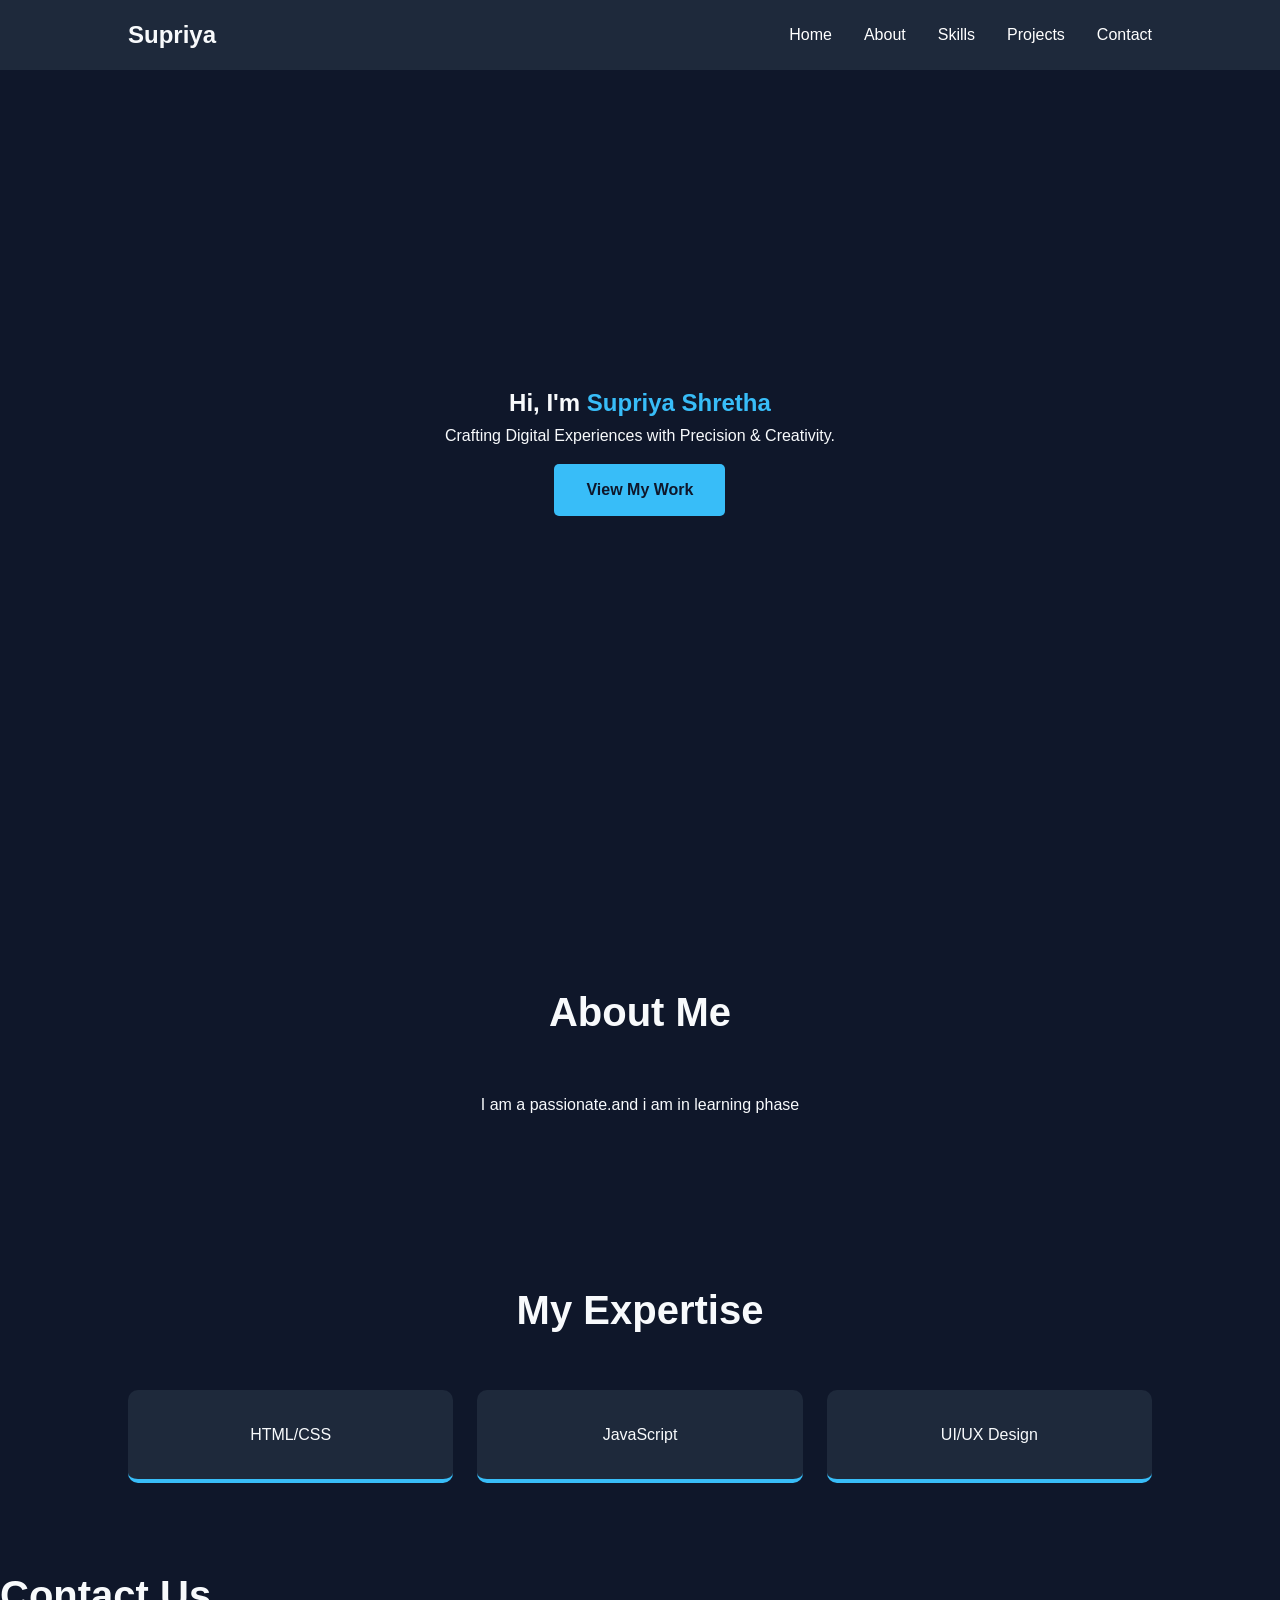
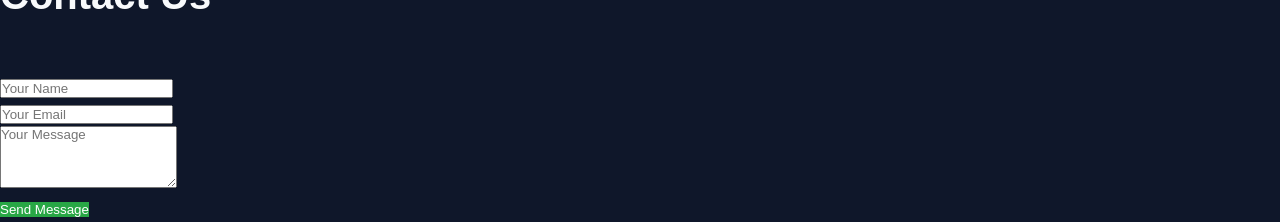
==== index.html @ 74fa644d "inital commit" ====
<!DOCTYPE html>
<html lang="en">
<head>
    <meta charset="UTF-8">
    <meta name="viewport" content="width=device-width, initial-scale=1.0">
    <title>Web Designer Portfolio</title>
    <link rel="stylesheet" href="style.css">
</head>
<body>
        <script src="index.js"></script>
    <nav class="navbar">
        <div class="logo">Supriya</span></div>
        <ul class="nav-links">
            <li><a href="#home">Home</a></li>
            <li><a href="#about">About</a></li>
            <li><a href="#skills">Skills</a></li>
            <li><a href="#projects">Projects</a></li>
            <li><a href="#contact">Contact</a></li>
        </ul>
    </nav>
    <section id="home" class="hero">
        <div class="hero-content">
            <h1>Hi, I'm <span>Supriya Shretha</span></h1>
            <p>Crafting Digital Experiences with Precision & Creativity.</p>
            <a href="#projects" class="btn">View My Work</a>
        </div>
    </section>

    <section id="about" class="about">
        <h2>About Me</h2>
        <div class="about-container">
            <div class="about-text">
                <p>I am a passionate.and i am in  learning phase </p>
            </div>
        </div>
    </section>

    <section id="skills" class="skills">
        <h2>My Expertise</h2>
        <div class="skills-grid">
            <div class="skill-card">HTML/CSS</div>
            <div class="skill-card">JavaScript</div>
            <div class="skill-card">UI/UX Design</div>
        </div>
    </section>
        <div class="contact-form">
    <h2>Contact Us</h2>
    <form id="contactForm" novalidate>
        <input type="text" id="name" placeholder="Your Name">
        <div id="nameError" class="error"></div>

        <input type="email" id="email" placeholder="Your Email">
        <div id="emailError" class="error"></div>

        <textarea id="message" placeholder="Your Message" rows="4"></textarea>
        <div id="messageError" class="error"></div>

        <button type="submit">Send Message</button>
    </form>
</div>

    </section>

    
</body>
</html
---- style.css ----
* {
    margin: 0;
    padding: 0;
    box-sizing: border-box;
    font-family: 'Segoe UI', Tahoma, Geneva, Verdana, sans-serif;
    scroll-behavior: smooth;
}

body {
    background-color: #0f172a;
    color: #f8fafc;
    line-height: 1.6;
}

/* Navbar */
.navbar {
    display: flex;
    justify-content: space-between;
    align-items: center;
    padding: 1rem 10%;
    background: #1e293b;
    position: fixed;
    width: 100%;
    z-index: 1000;
}

.logo { font-size: 1.5rem; font-weight: bold; }
.logo span { color: #38bdf8; }

.nav-links { display: flex; list-style: none; }
.nav-links li { margin-left: 2rem; }
.nav-links a { text-decoration: none; color: white; transition: 0.3s; }
.nav-links a:hover { color: #38bdf8; }

/* Hero Section */
.hero {
    height: 100vh;
    display: flex;
    justify-content: center;
    align-items: center;
    text-align: center;
    background: linear-gradient(rgba(15, 23, 42, 0.8), rgba(15, 23, 42, 0.8)), 
                url('https://images.unsplash.com/photo-1498050108023-c5249f4df085?auto=format&fit=crop&w=1400&q=80');
    background-size: cover;
}

.hero h1 span { color: #38bdf8; }
.btn {
    display: inline-block;
    padding: 0.8rem 2rem;
    background: #38bdf8;
    color: #0f172a;
    text-decoration: none;
    border-radius: 5px;
    margin-top: 1rem;
    font-weight: bold;
}

/* style.css */
#my-photo {
    width: 300px;
    height: auto;
    border-radius: 10px;
    box-shadow: 0 4px 8px rgba(0,0,0,0.2);
}
section { padding: 5rem 10%; text-align: center; }
h2 { margin-bottom: 3rem; font-size: 2.5rem; }


.skills-grid {
    display: grid;
    grid-template-columns: repeat(auto-fit, minmax(150px, 1fr));
    gap: 1.5rem;
}

.skill-card {
    background: #1e293b;
    padding: 2rem;
    border-radius: 10px;
    border-bottom: 4px solid #38bdf8;
}
.contact-form button {
        background: #28a745;
        color: white;
        border: none;
        cursor: pointer;
    }
    .contact-form button:hover {
        background: #218838;
    }
    .error {
        color: red;
        font-size: 12px;
    }
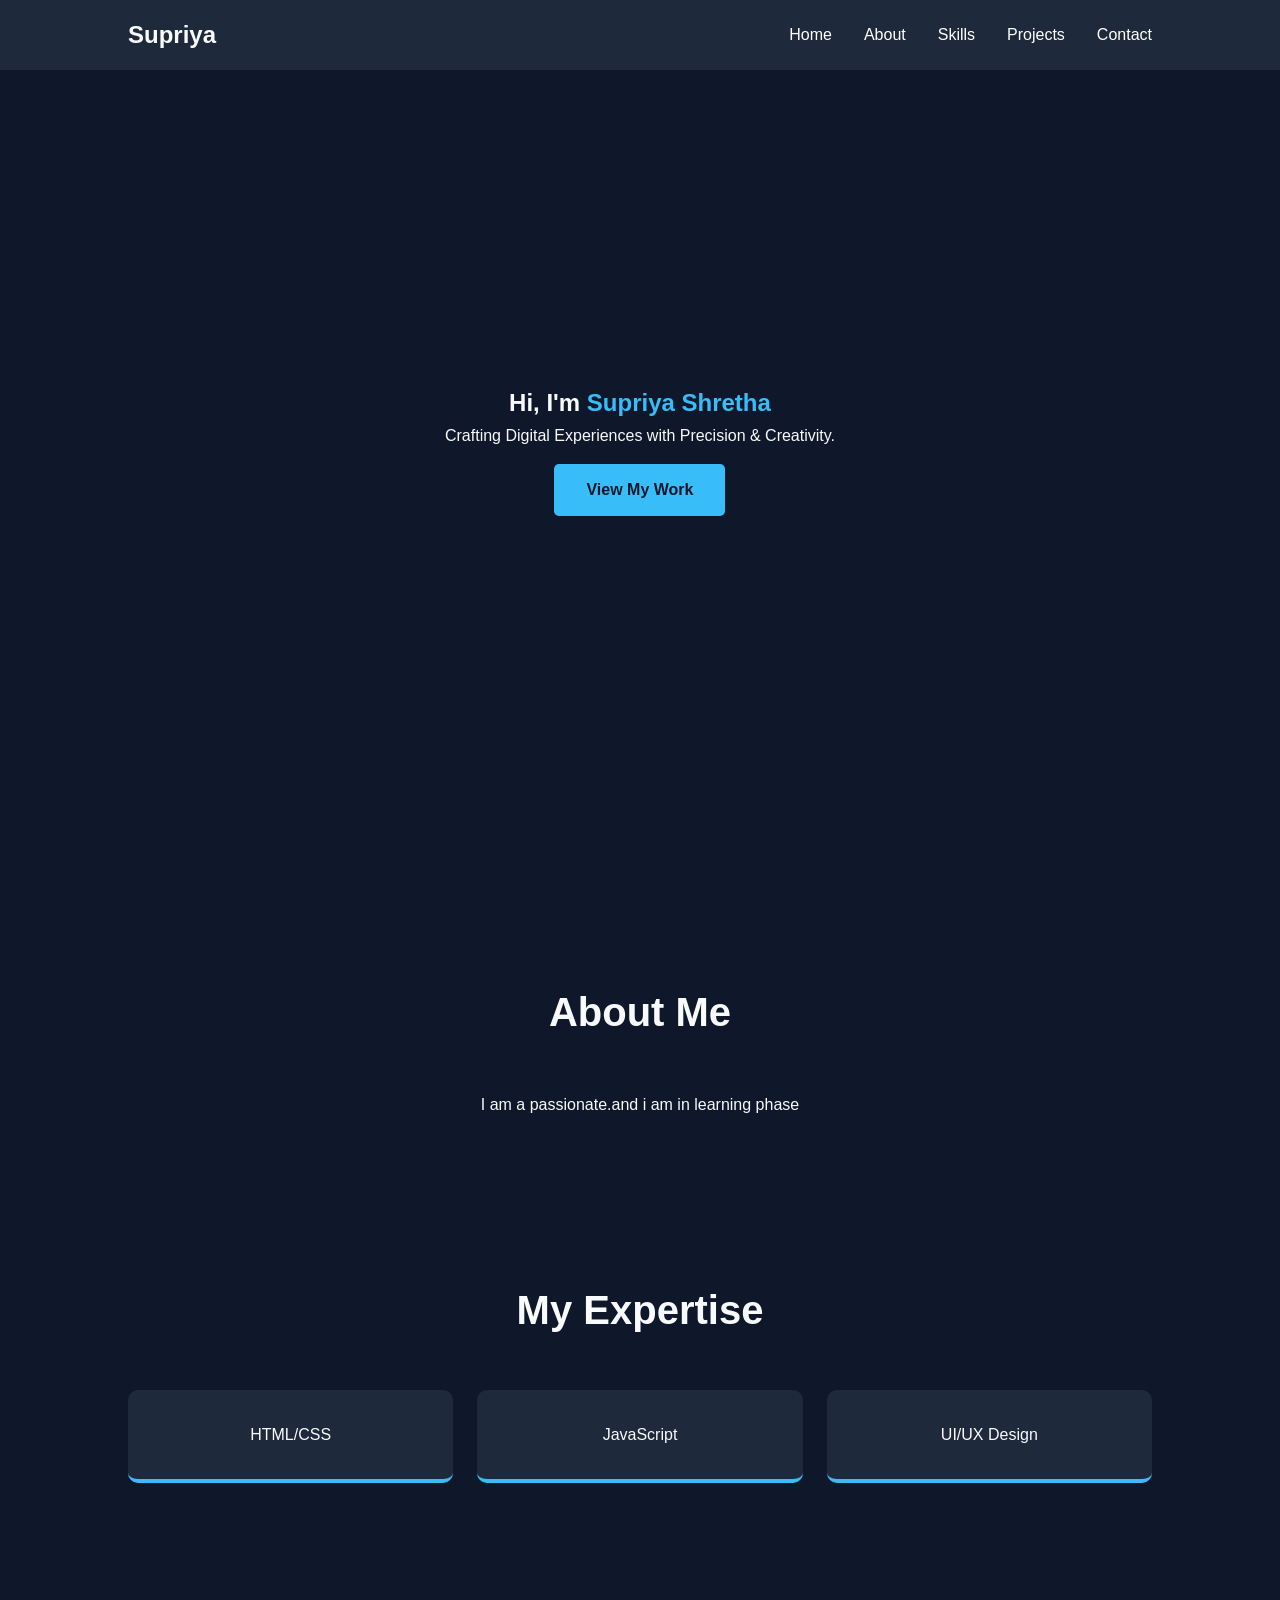
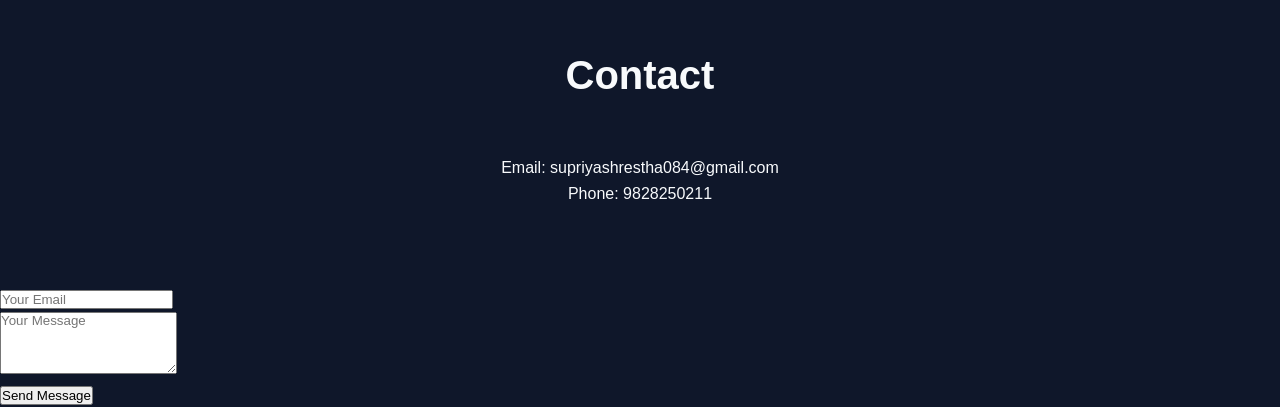
==== commit 56e008f0: "Update contact section with email and phone details Replaced the contact form with contact informati" ====
--- a/index.html
+++ b/index.html
@@ -43,13 +43,12 @@
             <div class="skill-card">UI/UX Design</div>
         </div>
     </section>
-        <div class="contact-form">
-    <h2>Contact Us</h2>
-    <form id="contactForm" novalidate>
-        <input type="text" id="name" placeholder="Your Name">
-        <div id="nameError" class="error"></div>
-
-        <input type="email" id="email" placeholder="Your Email">
+         <section id="contact">
+        <h2>Contact</h2>
+        <p>Email: supriyashrestha084@gmail.com</p>
+        <p>Phone: 9828250211</p>
+    </section>
+    <input type="email" id="email" placeholder="Your Email">
         <div id="emailError" class="error"></div>
 
         <textarea id="message" placeholder="Your Message" rows="4"></textarea>
@@ -63,4 +62,4 @@
 
     
 </body>
-</html+</html
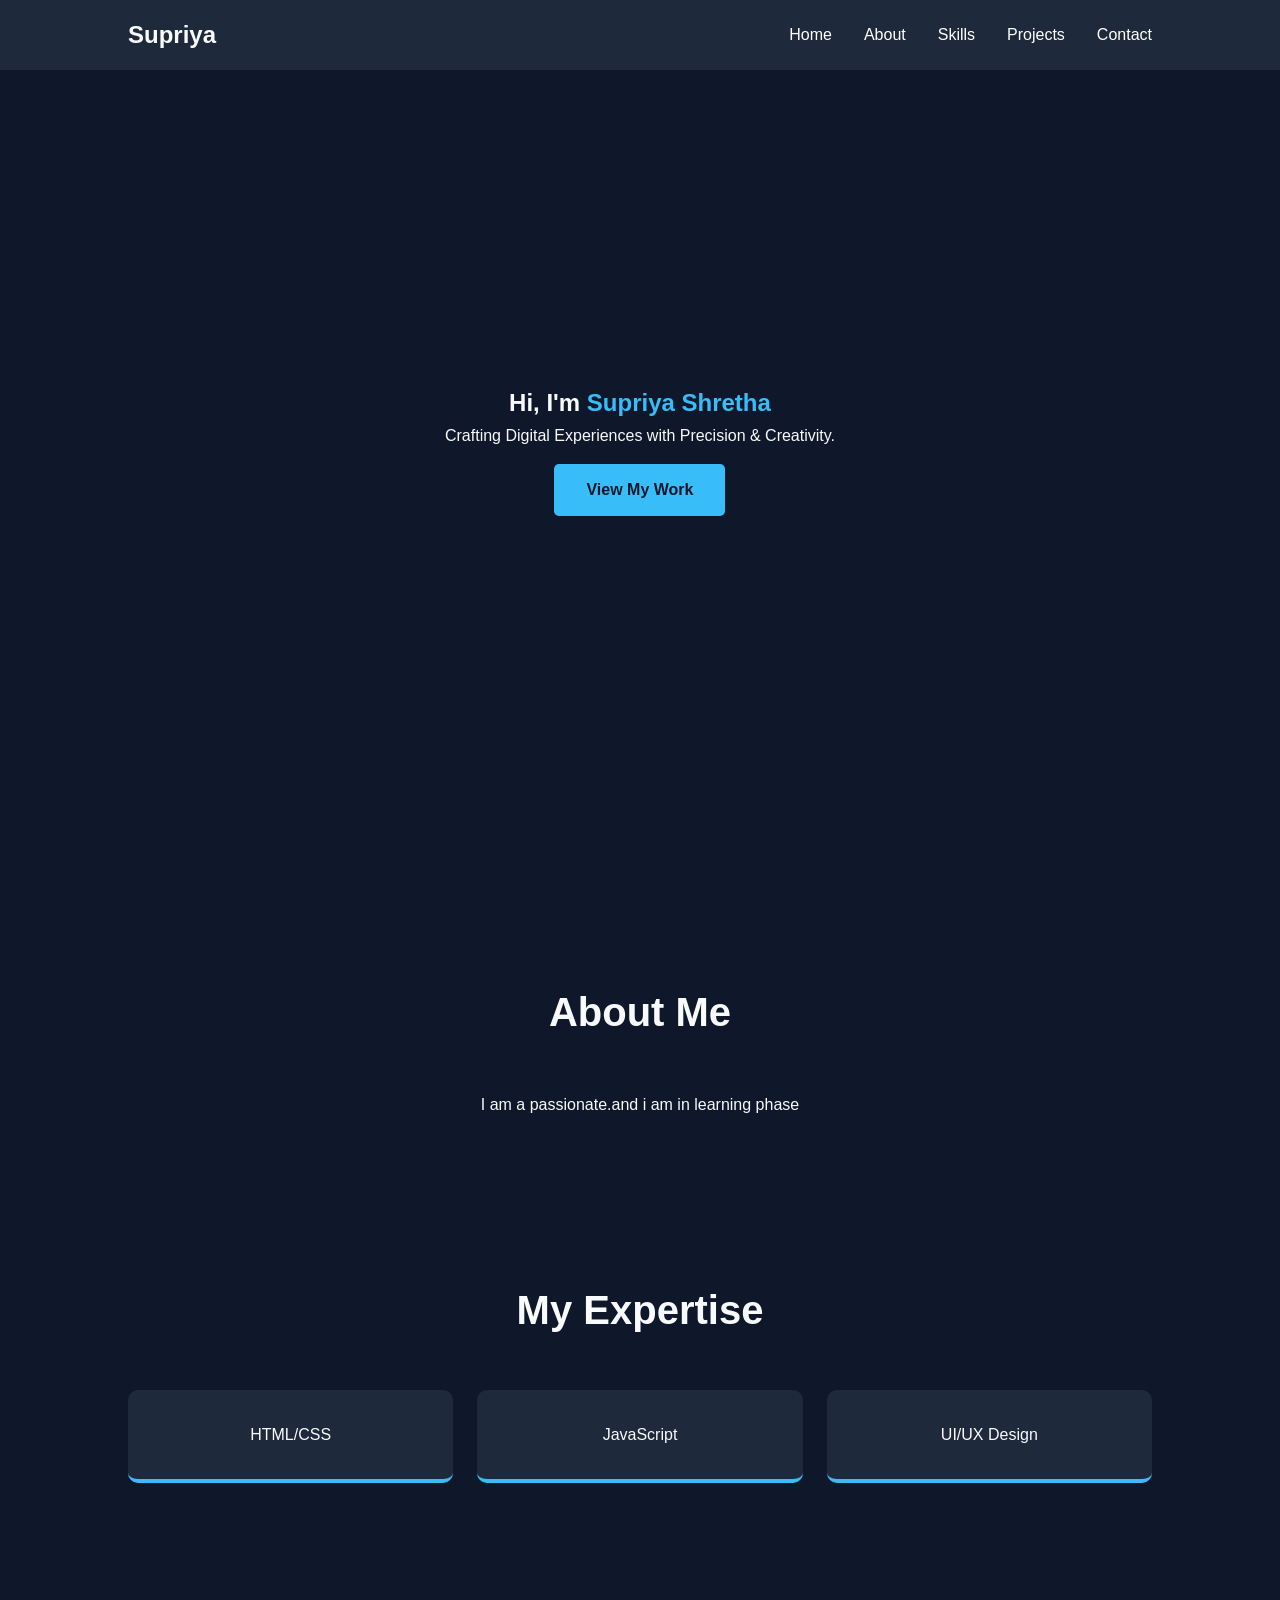
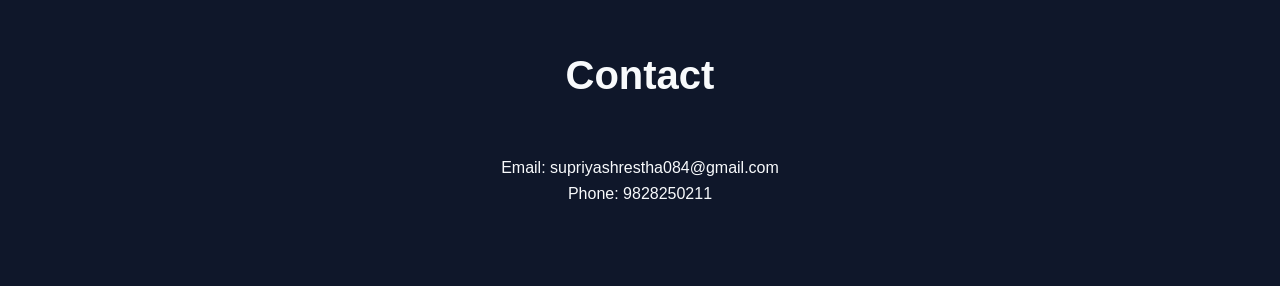
==== commit 4324a378: "Remove email and message input fields from contact section Removed email input and message textarea " ====
--- a/index.html
+++ b/index.html
@@ -47,18 +47,8 @@
         <h2>Contact</h2>
         <p>Email: supriyashrestha084@gmail.com</p>
         <p>Phone: 9828250211</p>
-    </section>
-    <input type="email" id="email" placeholder="Your Email">
-        <div id="emailError" class="error"></div>
-
-        <textarea id="message" placeholder="Your Message" rows="4"></textarea>
-        <div id="messageError" class="error"></div>
-
-        <button type="submit">Send Message</button>
-    </form>
-</div>
-
-    </section>
+         </section >
+  </section>
 
     
 </body>
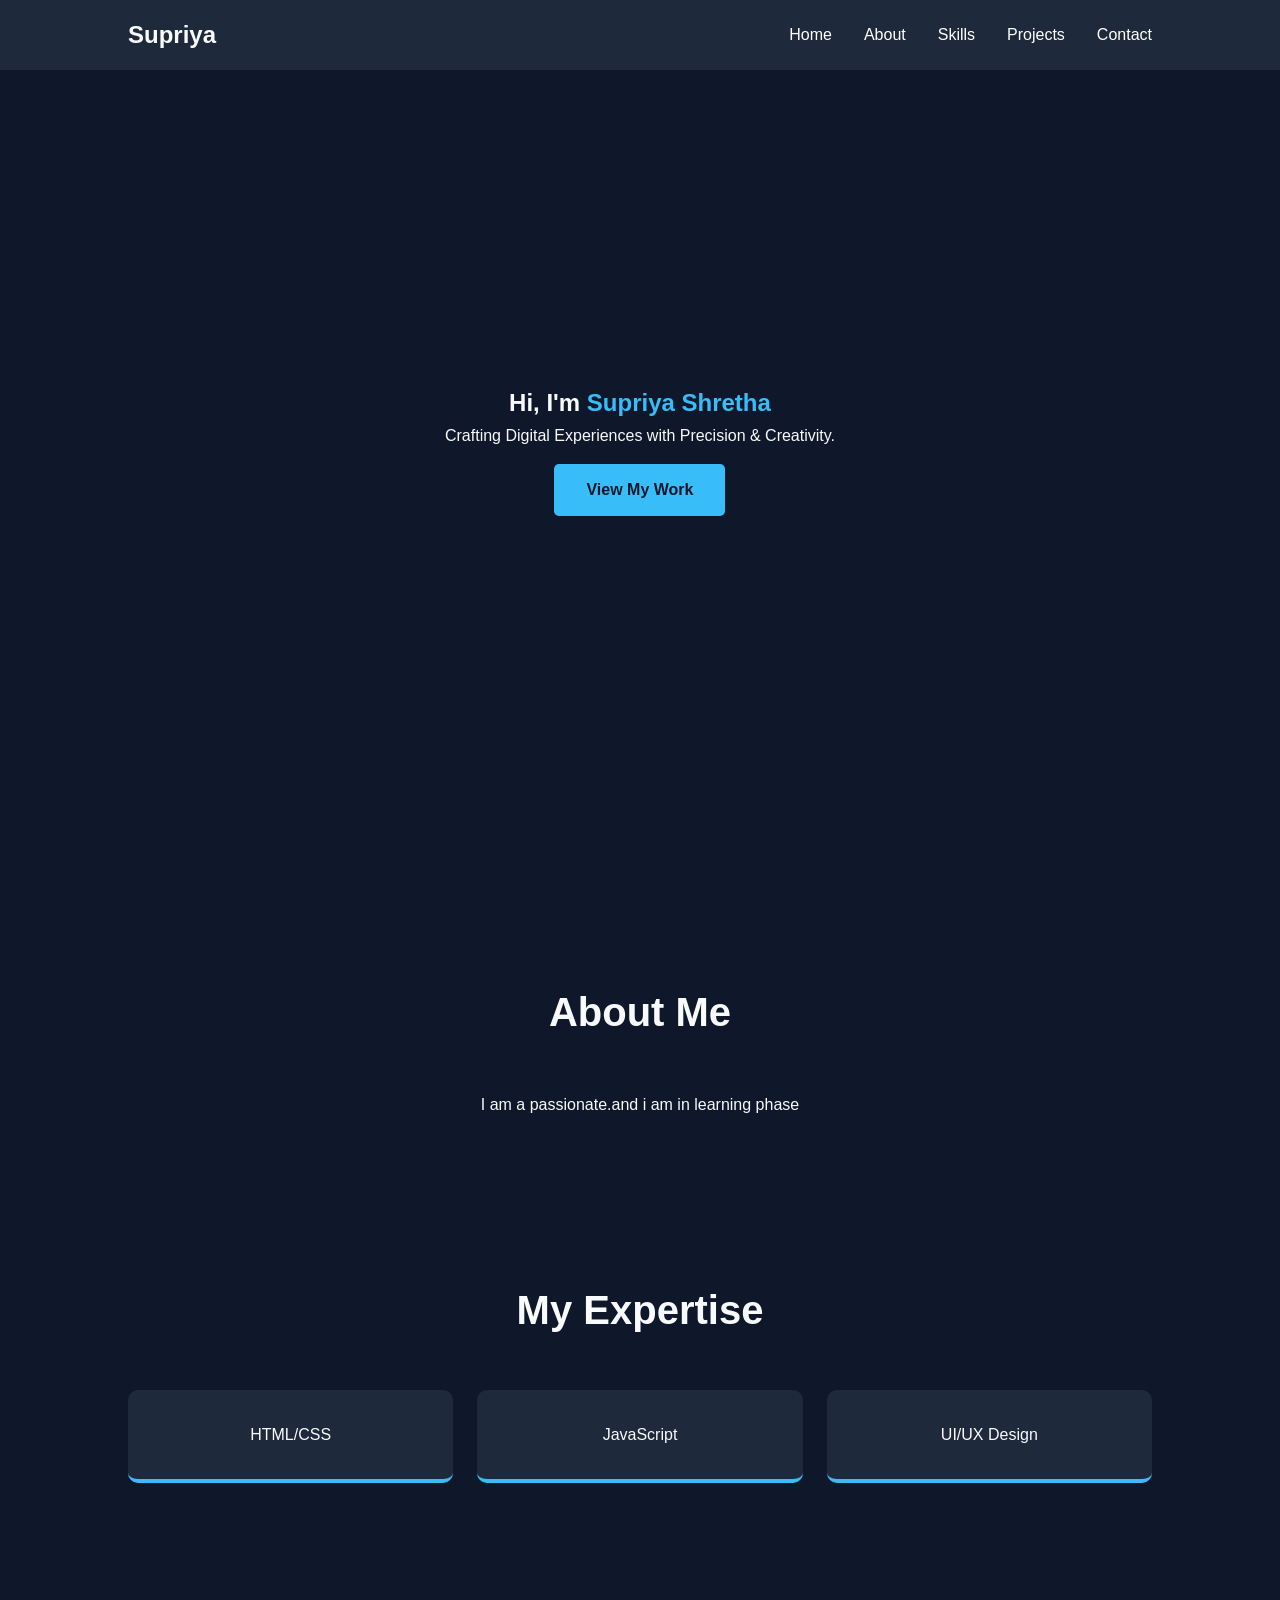
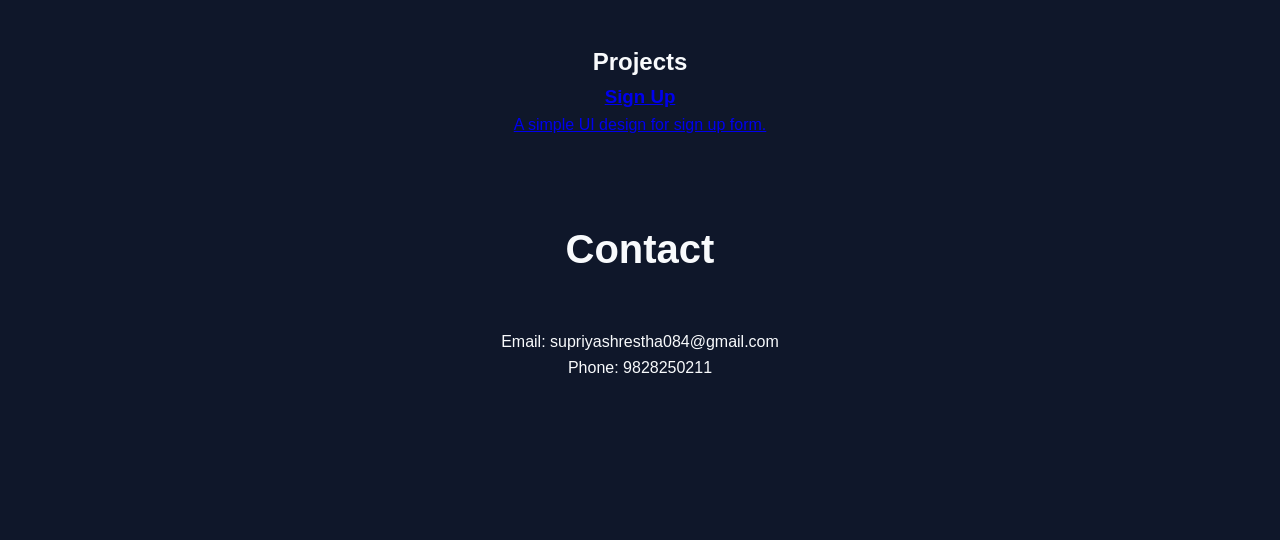
==== commit db1a4fe7: "Add projects section to index.html Added a new projects section with a project link and description." ====
--- a/index.html
+++ b/index.html
@@ -43,13 +43,21 @@
             <div class="skill-card">UI/UX Design</div>
         </div>
     </section>
+    <section id="projects">
+      <h1>Projects</h1>
+        
+            <a href="https://www.figma.com/design/uMS1ftDqUrAB4HnRW6ZEa4/Untitled?node-id=7-10&p=f&t=zxRRzwx81Z1mM7Qp-0">
+      <div class="img-placeholder"></div>
+      <h3>Sign Up</h3>
+      <p>A simple UI design for sign up form.</p>
+      </a>
+        </div>
+        
          <section id="contact">
         <h2>Contact</h2>
         <p>Email: supriyashrestha084@gmail.com</p>
         <p>Phone: 9828250211</p>
          </section >
-  </section>
-
-    
+  </section> 
 </body>
 </html
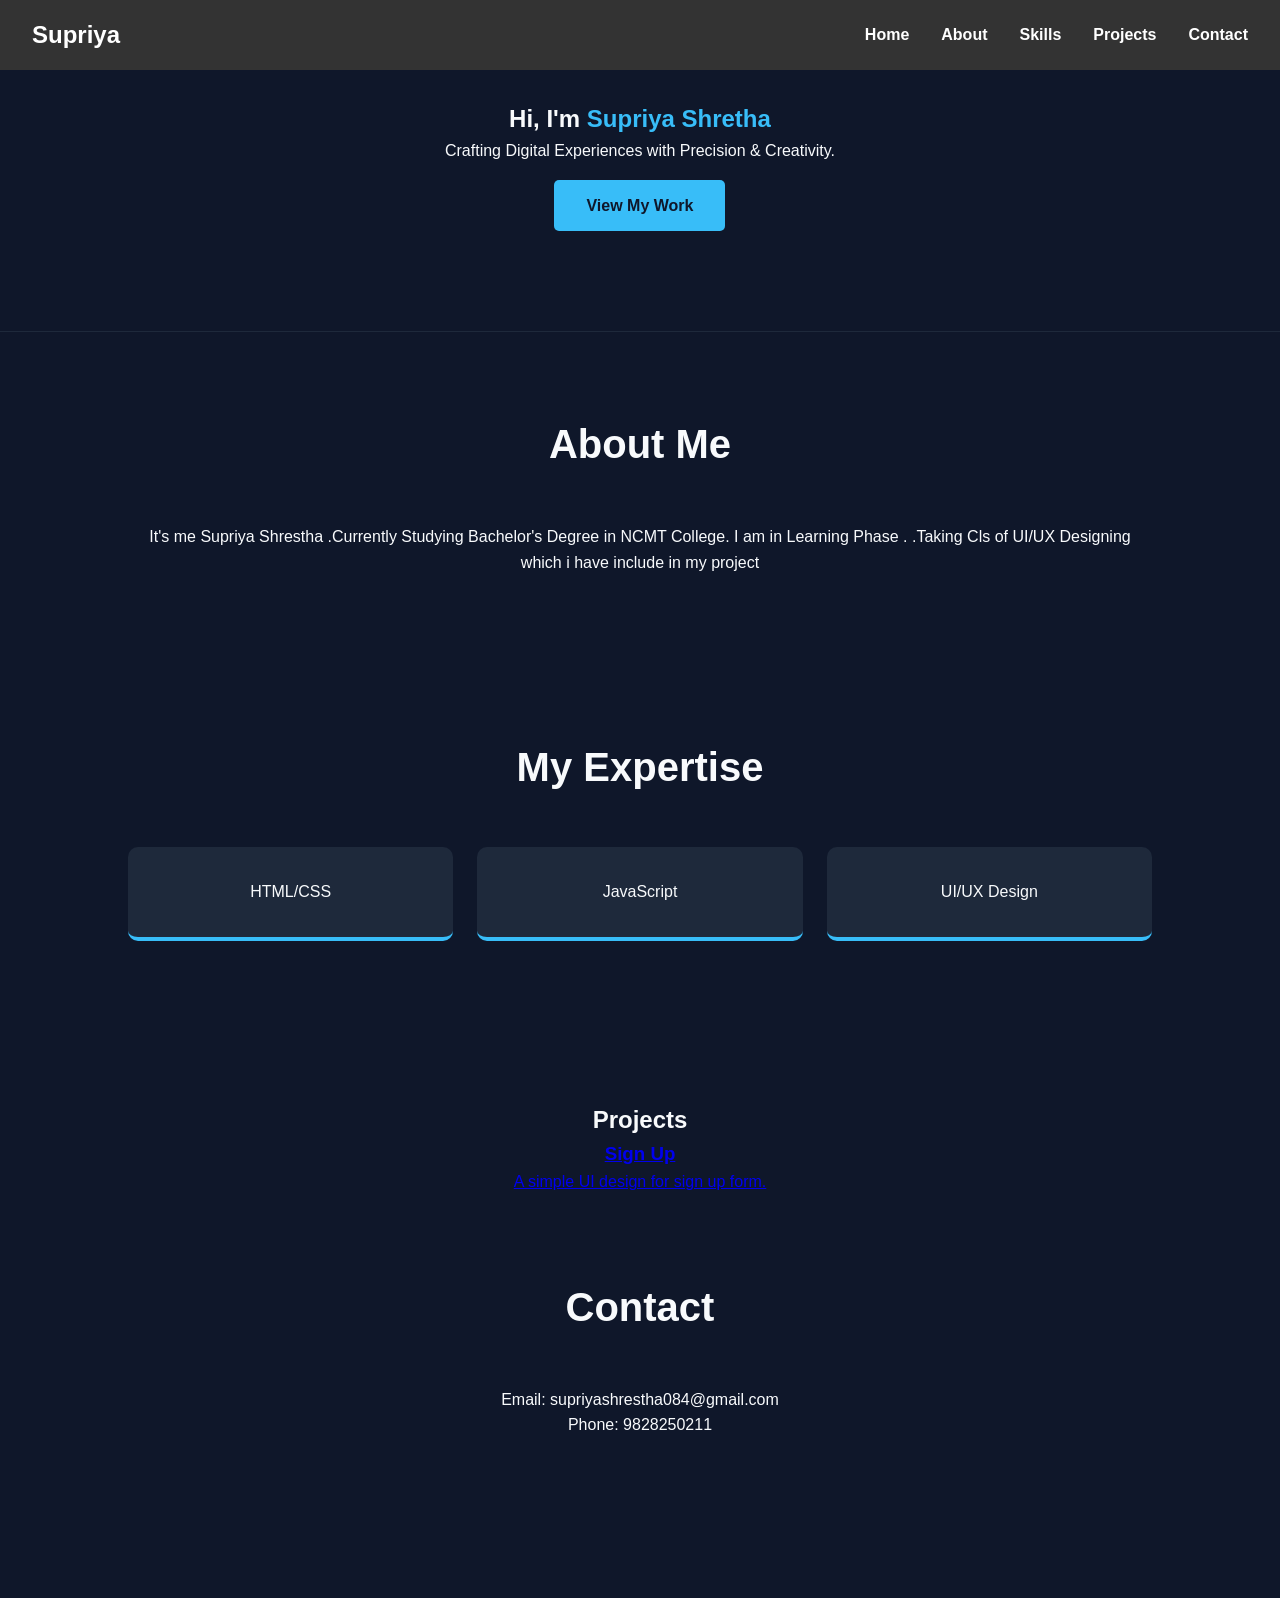
==== commit f9c902fa: "Update about section with personal information" ====
--- a/index.html
+++ b/index.html
@@ -30,7 +30,9 @@
         <h2>About Me</h2>
         <div class="about-container">
             <div class="about-text">
-                <p>I am a passionate.and i am in  learning phase </p>
+                <p> It's me Supriya Shrestha .Currently Studying Bachelor's Degree in NCMT College.
+                    I am in Learning Phase .
+                    .Taking Cls of UI/UX Designing which i have include in my project </p>
             </div>
         </div>
     </section>
--- a/style.css
+++ b/style.css
@@ -23,6 +23,56 @@
     width: 100%;
     z-index: 1000;
 }
+/* Navigation Styling */
+.navbar {
+  display: flex;
+  justify-content: space-between;
+  padding: 1rem 2rem;
+  background: #333;
+  color: white;
+}
+
+.navbar a {
+  color: #00d1ff;
+  text-decoration: none;
+  font-weight: bold;
+}
+
+/* Figma Container - Hidden initially */
+#figma-container {
+  position: fixed;
+  top: 10%;
+  left: 5%;
+  width: 90%;
+  height: 80%;
+  background: white;
+  box-shadow: 0 10px 30px rgba(0,0,0,0.5);
+  z-index: 1000;
+  border-radius: 8px;
+  overflow: hidden;
+}
+
+.hidden {
+  display: none;
+}
+
+#figma-iframe {
+  width: 100%;
+  height: 100%;
+  border: none;
+}
+
+#close-btn {
+  position: absolute;
+  right: 10px;
+  top: 10px;
+  background: red;
+  color: white;
+  border: none;
+  cursor: pointer;
+  padding: 5px 10px;
+  border-radius: 4px;
+}
 
 .logo { font-size: 1.5rem; font-weight: bold; }
 .logo span { color: #38bdf8; }
@@ -33,17 +83,15 @@
 .nav-links a:hover { color: #38bdf8; }
 
 /* Hero Section */
-.hero {
-    height: 100vh;
+   .hero {
+    padding: 100px 10%; /* Adds nice space around your text */
     display: flex;
     justify-content: center;
     align-items: center;
     text-align: center;
-    background: linear-gradient(rgba(15, 23, 42, 0.8), rgba(15, 23, 42, 0.8)), 
-                url('https://images.unsplash.com/photo-1498050108023-c5249f4df085?auto=format&fit=crop&w=1400&q=80');
-    background-size: cover;
+    background-color: #0f172a; /* Simple solid dark background */
+    border-bottom: 1px solid #1e293b; /* Subtle line to separate sections */
 }
-
 .hero h1 span { color: #38bdf8; }
 .btn {
     display: inline-block;
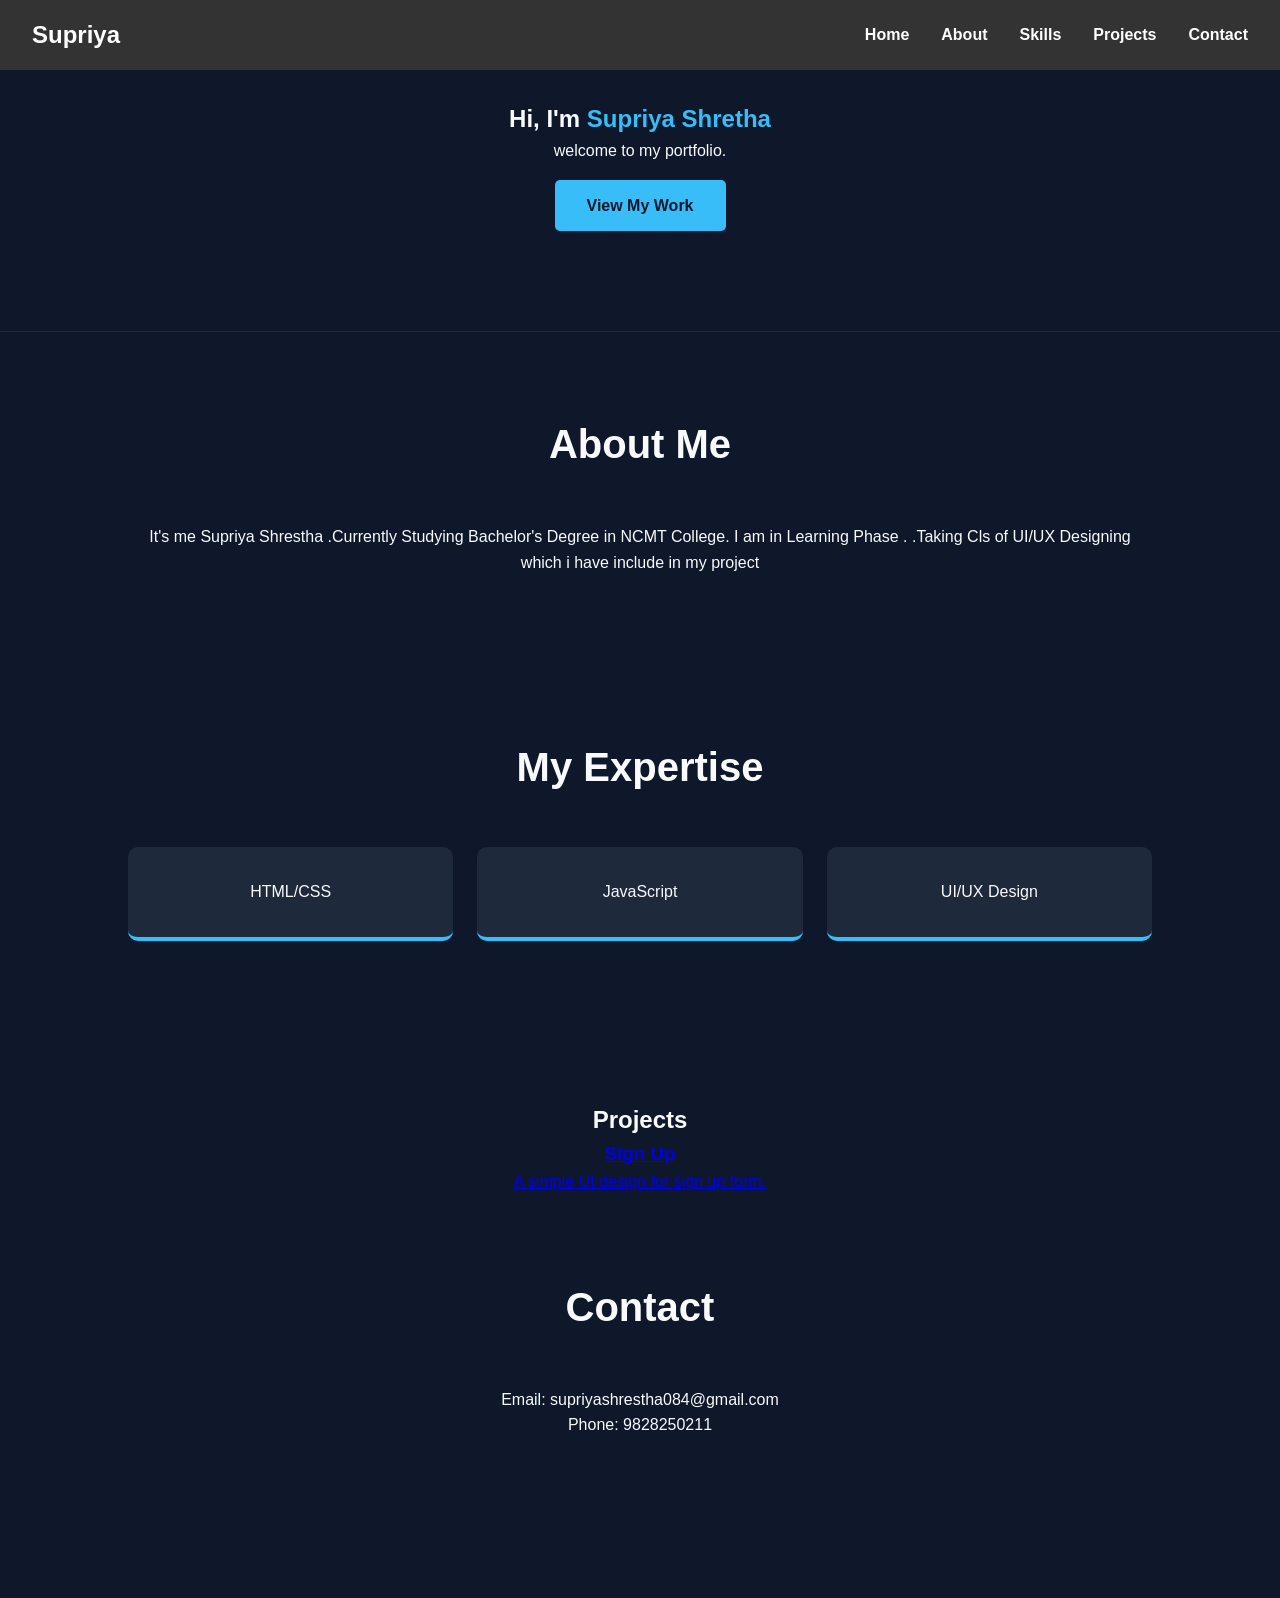
==== commit fc15b0cc: "Update hero section introduction text" ====
--- a/index.html
+++ b/index.html
@@ -18,10 +18,11 @@
             <li><a href="#contact">Contact</a></li>
         </ul>
     </nav>
+
     <section id="home" class="hero">
         <div class="hero-content">
             <h1>Hi, I'm <span>Supriya Shretha</span></h1>
-            <p>Crafting Digital Experiences with Precision & Creativity.</p>
+            <p>welcome to my portfolio.</p>
             <a href="#projects" class="btn">View My Work</a>
         </div>
     </section>
@@ -48,7 +49,7 @@
     <section id="projects">
       <h1>Projects</h1>
         
-            <a href="https://www.figma.com/design/uMS1ftDqUrAB4HnRW6ZEa4/Untitled?node-id=7-10&p=f&t=zxRRzwx81Z1mM7Qp-0">
+            <a href="https://www.figma.com/design/uMS1ftDqUrAB4HnRW6ZEa4/Untitled?node-id=48-2&p=f&t=fH9R9qkJWPTbF8NE-0">
       <div class="img-placeholder"></div>
       <h3>Sign Up</h3>
       <p>A simple UI design for sign up form.</p>
